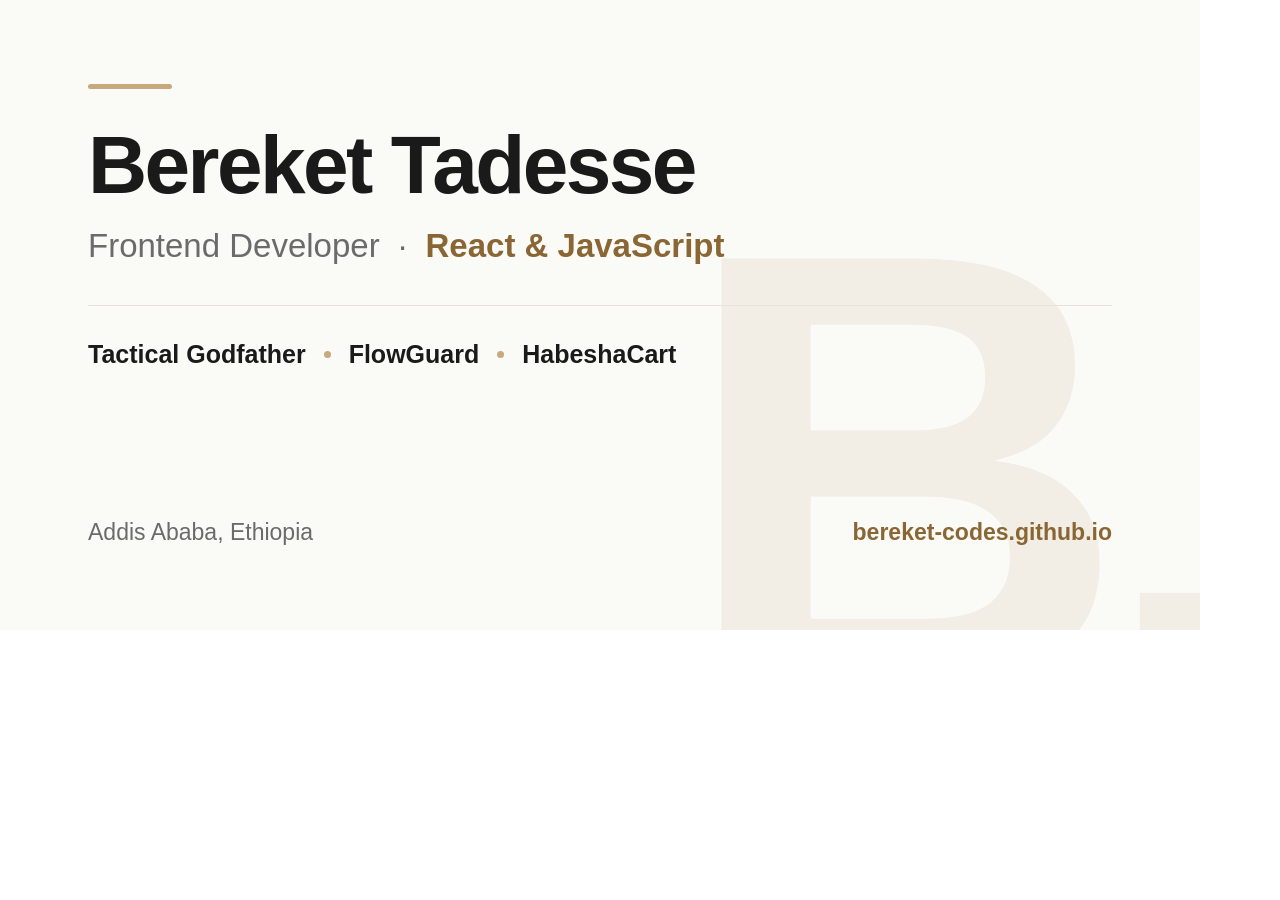
==== .publish/og-card.html @ 29bab1bf "chore: add social preview card source" ====
<!DOCTYPE html>
<html lang="en">
<head>
<meta charset="UTF-8">
<title>Social preview card</title>
<style>
  html, body { margin: 0; padding: 0; }
  .card { position: relative; width: 1200px; height: 630px; background: #fafaf7; font-family: "Helvetica Neue", Helvetica, Arial, "Liberation Sans", sans-serif; color: #1a1a1a; overflow: hidden; }
  .watermark { position: absolute; right: -40px; bottom: -150px; font-size: 620px; font-weight: 900; line-height: 1; letter-spacing: -30px; color: #f2eee6; }
  .inner { position: absolute; inset: 0; padding: 84px 88px; display: flex; flex-direction: column; }
  .rule { width: 84px; height: 5px; background: #c8a97e; border-radius: 3px; }
  .name { margin-top: 34px; font-size: 82px; font-weight: 800; letter-spacing: -2.6px; line-height: 1.02; }
  .role { margin-top: 20px; font-size: 33px; font-weight: 500; color: #6b6b6b; }
  .role b { color: #8a6634; font-weight: 600; }
  .divider { margin-top: 40px; height: 1px; background: #e8e3da; }
  .projects { margin-top: 34px; display: flex; align-items: center; gap: 18px; font-size: 25px; font-weight: 600; color: #1a1a1a; }
  .dot { width: 7px; height: 7px; border-radius: 50%; background: #c8a97e; }
  .foot { margin-top: auto; display: flex; justify-content: space-between; align-items: baseline; font-size: 23px; font-weight: 500; color: #6b6b6b; }
  .url { color: #8a6634; font-weight: 600; }
</style>
</head>
<body>
<div class="card">
  <div class="watermark">B.</div>
  <div class="inner">
    <div class="rule"></div>
    <div class="name">Bereket Tadesse</div>
    <div class="role">Frontend Developer &nbsp;&middot;&nbsp; <b>React &amp; JavaScript</b></div>
    <div class="divider"></div>
    <div class="projects">
      <span>Tactical Godfather</span><span class="dot"></span>
      <span>FlowGuard</span><span class="dot"></span>
      <span>HabeshaCart</span>
    </div>
    <div class="foot">
      <span>Addis Ababa, Ethiopia</span>
      <span class="url">bereket-codes.github.io</span>
    </div>
  </div>
</div>
</body>
</html>
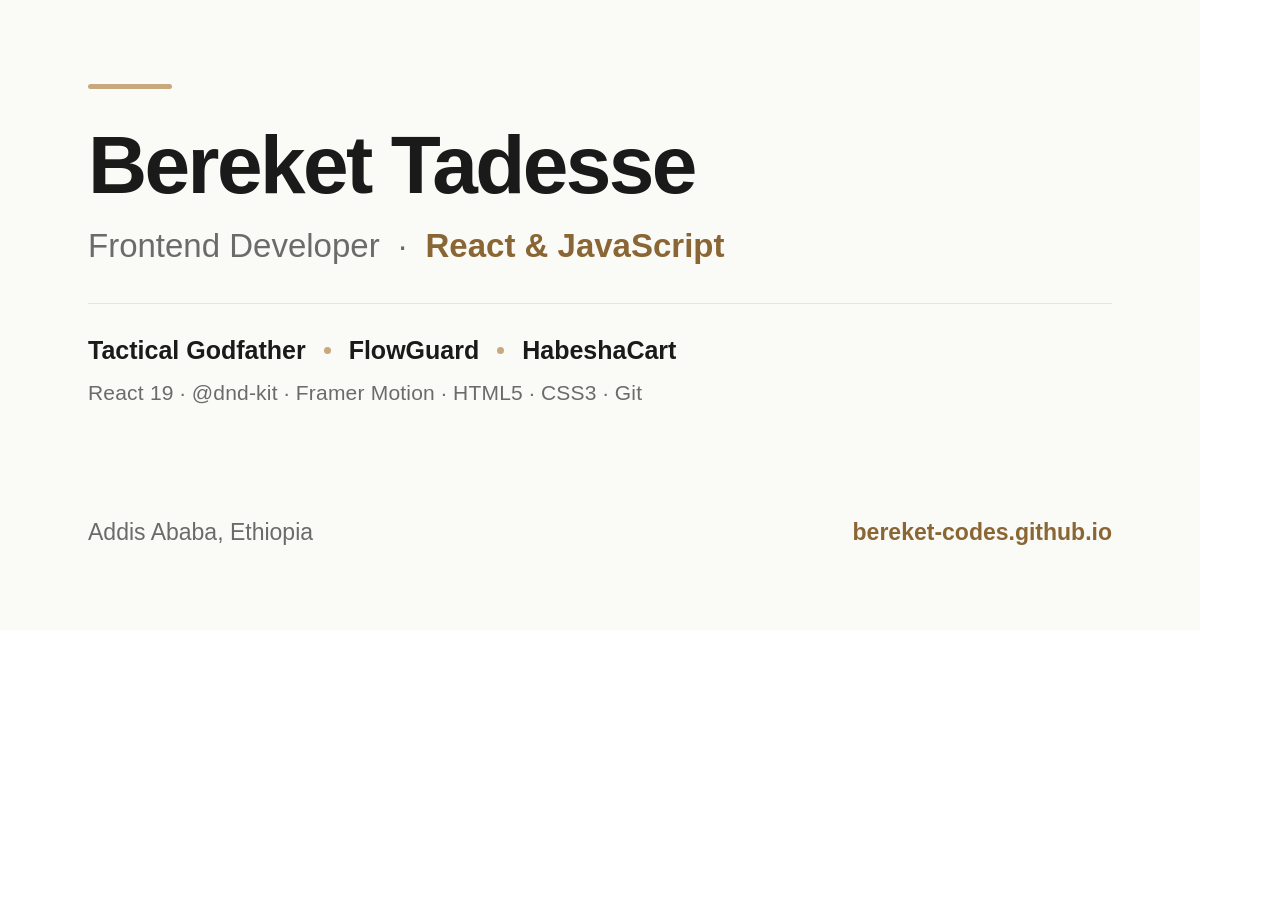
==== commit ebc175fb: "chore: refine social preview card" ====
--- a/.publish/og-card.html
+++ b/.publish/og-card.html
@@ -6,22 +6,21 @@
 <style>
   html, body { margin: 0; padding: 0; }
   .card { position: relative; width: 1200px; height: 630px; background: #fafaf7; font-family: "Helvetica Neue", Helvetica, Arial, "Liberation Sans", sans-serif; color: #1a1a1a; overflow: hidden; }
-  .watermark { position: absolute; right: -40px; bottom: -150px; font-size: 620px; font-weight: 900; line-height: 1; letter-spacing: -30px; color: #f2eee6; }
   .inner { position: absolute; inset: 0; padding: 84px 88px; display: flex; flex-direction: column; }
   .rule { width: 84px; height: 5px; background: #c8a97e; border-radius: 3px; }
   .name { margin-top: 34px; font-size: 82px; font-weight: 800; letter-spacing: -2.6px; line-height: 1.02; }
   .role { margin-top: 20px; font-size: 33px; font-weight: 500; color: #6b6b6b; }
   .role b { color: #8a6634; font-weight: 600; }
-  .divider { margin-top: 40px; height: 1px; background: #e8e3da; }
-  .projects { margin-top: 34px; display: flex; align-items: center; gap: 18px; font-size: 25px; font-weight: 600; color: #1a1a1a; }
+  .divider { margin-top: 38px; height: 1px; background: #e8e3da; }
+  .projects { margin-top: 32px; display: flex; align-items: center; gap: 18px; font-size: 25px; font-weight: 600; color: #1a1a1a; }
   .dot { width: 7px; height: 7px; border-radius: 50%; background: #c8a97e; }
+  .stack { margin-top: 16px; font-size: 21px; font-weight: 500; color: #6b6b6b; letter-spacing: .2px; }
   .foot { margin-top: auto; display: flex; justify-content: space-between; align-items: baseline; font-size: 23px; font-weight: 500; color: #6b6b6b; }
   .url { color: #8a6634; font-weight: 600; }
 </style>
 </head>
 <body>
 <div class="card">
-  <div class="watermark">B.</div>
   <div class="inner">
     <div class="rule"></div>
     <div class="name">Bereket Tadesse</div>
@@ -32,6 +31,7 @@
       <span>FlowGuard</span><span class="dot"></span>
       <span>HabeshaCart</span>
     </div>
+    <div class="stack">React 19 &middot; @dnd-kit &middot; Framer Motion &middot; HTML5 &middot; CSS3 &middot; Git</div>
     <div class="foot">
       <span>Addis Ababa, Ethiopia</span>
       <span class="url">bereket-codes.github.io</span>
